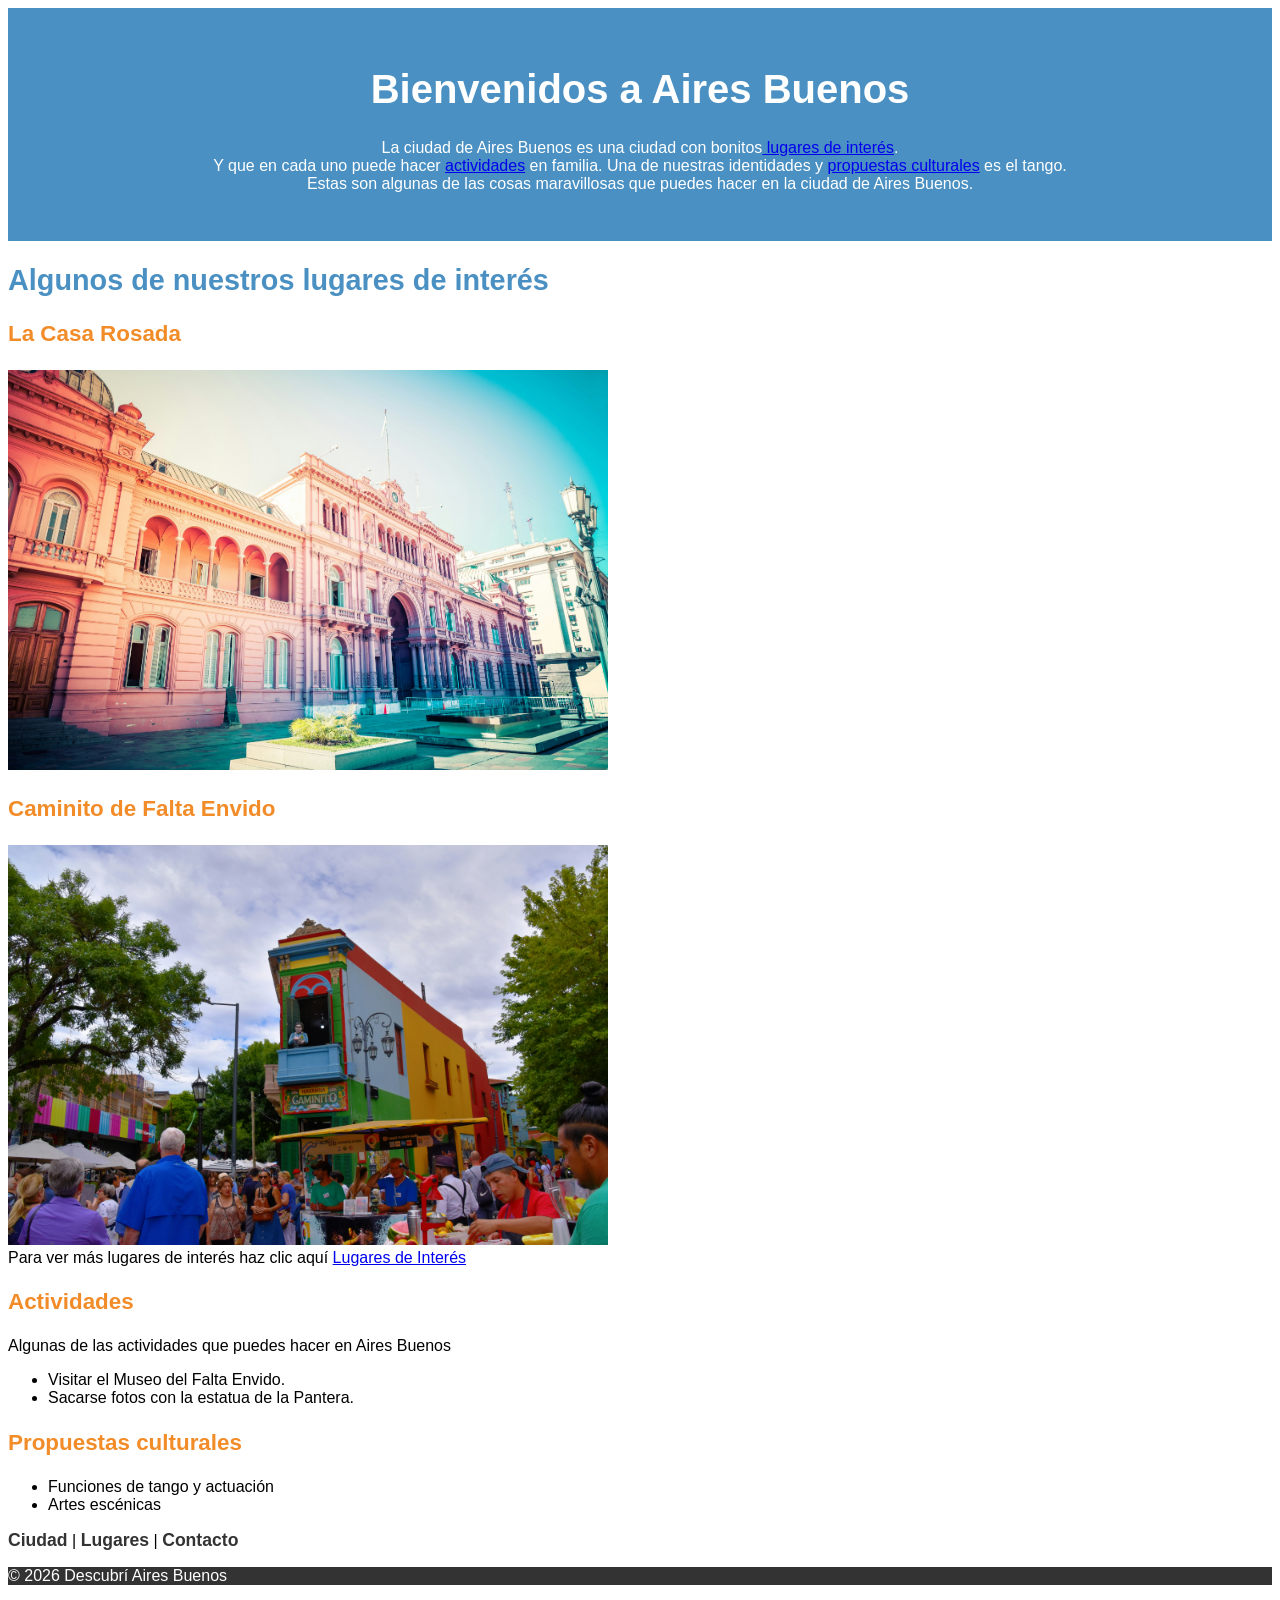
==== index.html @ daee20b0 "refactor: archivo estilos se mueve a carpeta css" ====
<!DOCTYPE html>
<html lang="es">
    <head>
        <meta charset="UTF-8">
        <meta name="viewport" content="width=device-width, initial-scale=1.0">
        <link rel="stylesheet" href="estilos.css"> <!-- estilos -->
        <title>Página de inicio de la ciudad Aires Buenos</title>
    </head>
    <body>
        <header>
            <h1><strong>Bienvenidos</strong> a Aires Buenos</h1>
            
            <p>La ciudad de Aires Buenos es una ciudad con bonitos<a href="#lugares-de-interés"> lugares de interés</a>.
                <br>Y que en cada uno puede hacer <a href="#actividades">actividades</a> en familia. 
                Una de nuestras identidades y <a href="#propuestas-culturales"> propuestas culturales</a> es el tango.
                <br>Estas son algunas de las cosas maravillosas que puedes hacer en la ciudad de Aires Buenos.
                </p>
        </header>
        <main>
            <section id="lugares-de-interés">
                <h2>Algunos de nuestros lugares de interés</h2>
                <h3>La Casa Rosada</h3>
                <img src="img/casa_rosada.jpg" alt="Casa Rosada de la Pantera Rosa" width="600" height="400">
                <h3>Caminito de Falta Envido</h3>
                <img src="img/caminito.jpg" alt="Caminito del Falta Envido" width="600" height="400">
                <aside>Para ver más lugares de interés haz clic aquí <a href="lugares.html">Lugares de Interés</a></aside>
            </section>

            <section id="actividades">
                <h3>Actividades</h3>
                <p>Algunas de las actividades que puedes hacer en Aires Buenos</p>
                <ul>
                    <li>Visitar el Museo del Falta Envido.</li>
                    <li>Sacarse fotos con la estatua de la Pantera.</li>
                </ul>
            </section> 
            <section id="propuestas-culturales">
                <h3>Propuestas culturales</h3>
                <ul>
                <li>Funciones de tango y actuación</li>
                <li>Artes escénicas</li>
                </ul>
            </section>

        </main>

            <nav> 
                <p>
                    <a href="ciudad.html">Ciudad</a> |
                    <a href="lugares.html">Lugares</a> |
                    <a href="contacto.html">Contacto</a> 
                </p>
            </nav>
            
            <footer> 
                <p>
                    &copy; 2026 Descubrí Aires Buenos
                </p> 
            </footer>
        
    </body>
</html>
---- estilos.css ----
/* ------ ESTILO BODY ------ */

body {
    font-family: Arial, sans-serif;
    font-size: 1rem;
}

/* ------ ENCABEZADO ------ */

header {
    background-color: #4A90C2;
    color: white;
    text-align: center;
    padding: 2rem;
}

/* ------ PIE DE PÁGINA ------ */

footer {
    background-color: #333333;
    color: white;
}

/* ------ TÍTULOS ------ */

h1 {
    font-size: 2.5rem;
    color: white;
}

h2 {
    font-size: 1.8rem;
    color: #4A90C2;
}

h3 {
    font-size: 1.4rem;
    color: #F28C28;
}

h4 {
    font-size: 1.1rem;
    color: #333333;
}

/* ------ NAVEGACION ------ */

nav a {
    color: #333333;
    text-decoration: none;
    font-weight: 600;
    font-size: 1.1rem;

}

a:hover {
    color: #F28C28;
}
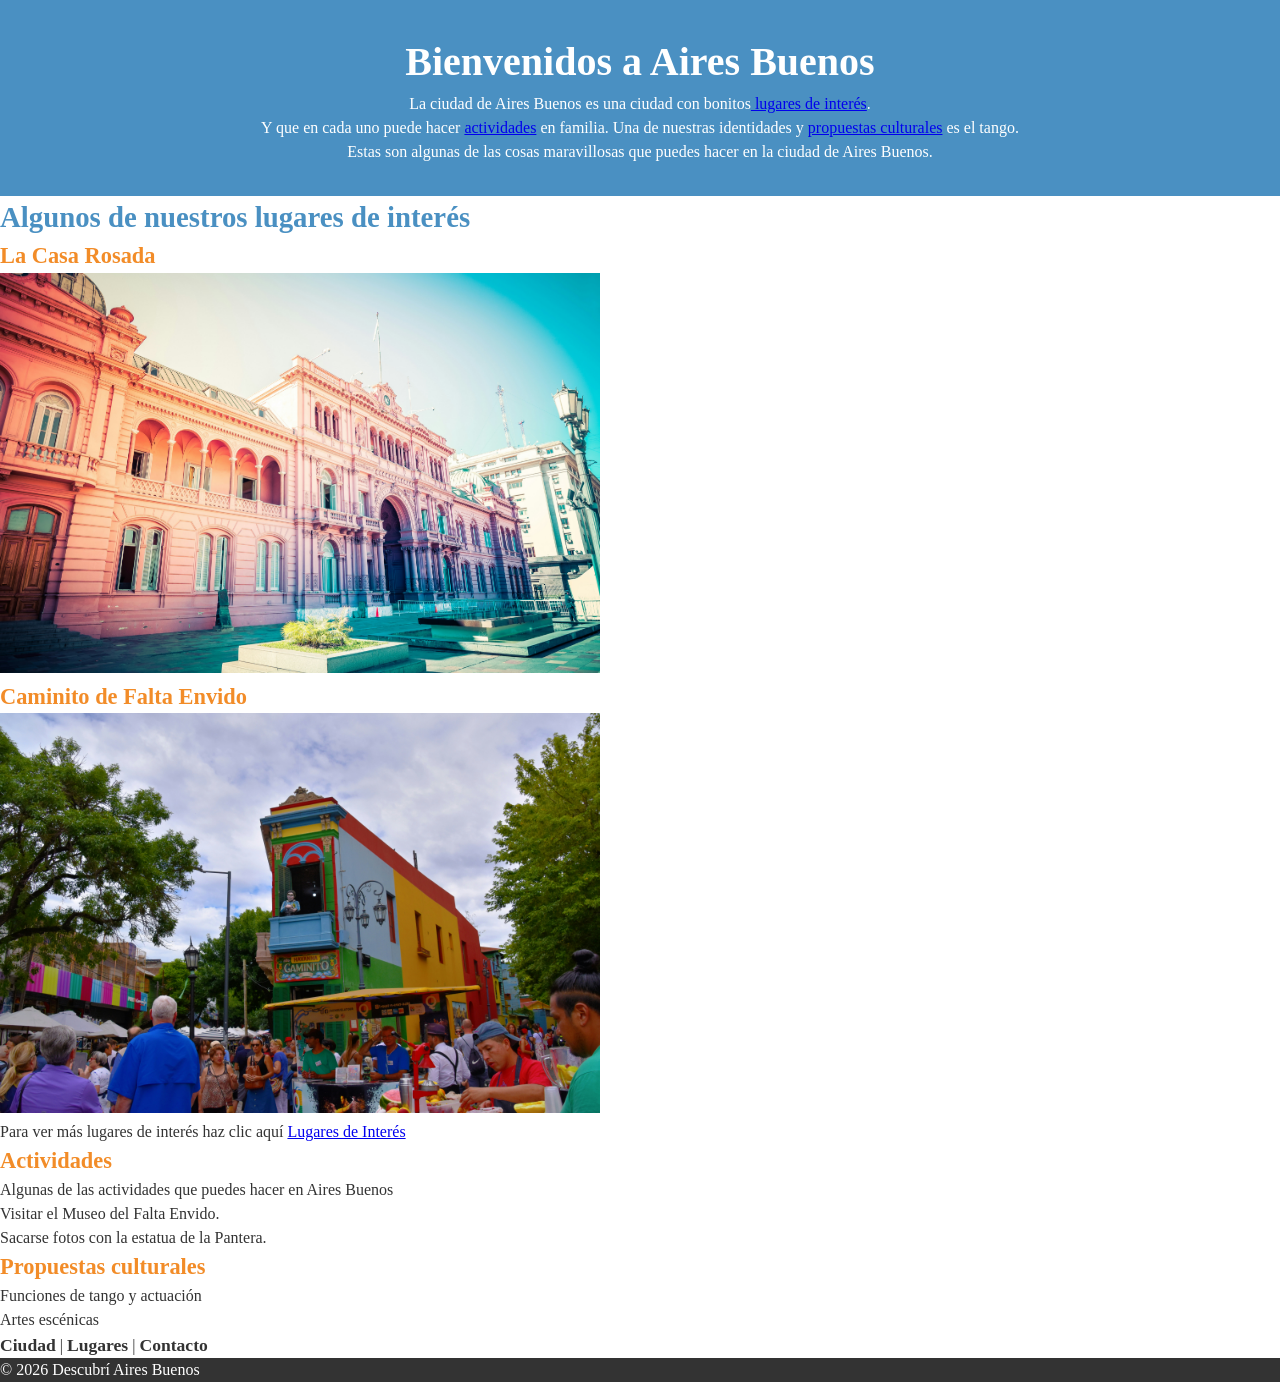
==== commit 3d4c7d75: "feat: se agrego raiz y su variables, margin y se agrego cosas al body" ====
--- a/index.html
+++ b/index.html
@@ -3,8 +3,9 @@
     <head>
         <meta charset="UTF-8">
         <meta name="viewport" content="width=device-width, initial-scale=1.0">
-        <link rel="stylesheet" href="estilos.css"> <!-- estilos -->
+        <link rel="stylesheet" href="css/estilos.css"> <!-- estilos -->
         <title>Página de inicio de la ciudad Aires Buenos</title>
+
     </head>
     <body>
         <header>
--- a/css/estilos.css
+++ b/css/estilos.css
@@ -0,0 +1,73 @@
+/* ------ ESTILO BODY ------ */
+
+body {
+    font-family:var(--fuente);
+    font-size: 1rem;
+    background-color:white;
+    color: #333333;
+    line-height: 1.5;
+}
+
+/* ------ ENCABEZADO ------ */
+
+header {
+    background-color: #4A90C2;
+    color: white;
+    text-align: center;
+    padding: 2rem;
+}
+
+/* ------ PIE DE PÁGINA ------ */
+
+footer {
+    background-color: #333333;
+    color: white;
+}
+
+/* ------ TÍTULOS ------ */
+
+h1 {
+    font-size: 2.5rem;
+    color: white;
+}
+
+h2 {
+    font-size: 1.8rem;
+    color: #4A90C2;
+}
+
+h3 {
+    font-size: 1.4rem;
+    color: #F28C28;
+}
+
+h4 {
+    font-size: 1.1rem;
+    color: #333333;
+}
+
+/* ------ NAVEGACION ------ */
+
+nav a {
+    color: #333333;
+    text-decoration: none;
+    font-weight: 600;
+    font-size: 1.1rem;
+
+}
+
+a:hover {
+    color: #F28C28;
+}
+root {
+--titulos:#4A90c2;
+--fondo-del-footer:#333333;
+--texto-header-y-footer:#FFFFFF;
+--acento:#F6E7A1;
+--fuente: Arial, sans-serif;
+}
+* {
+margin:0;
+padding:0;
+box-sizing:border-box;
+}
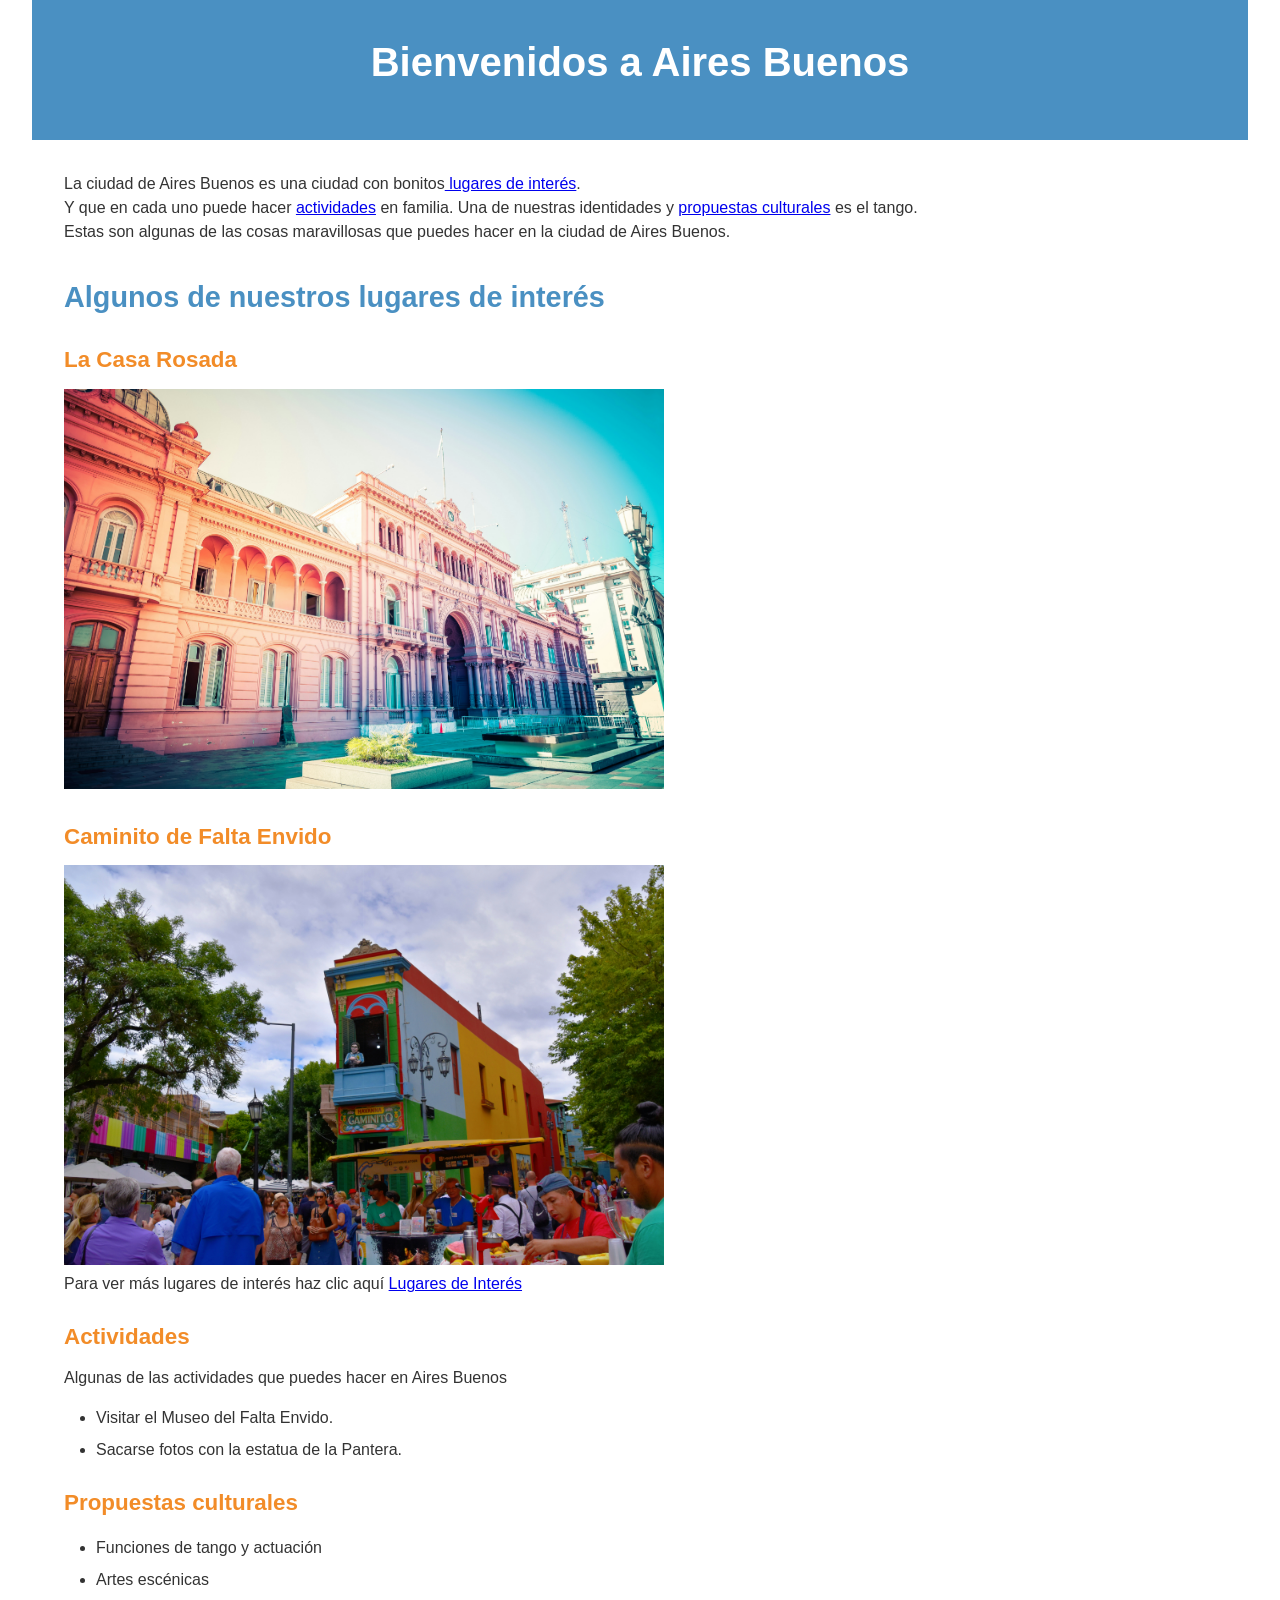
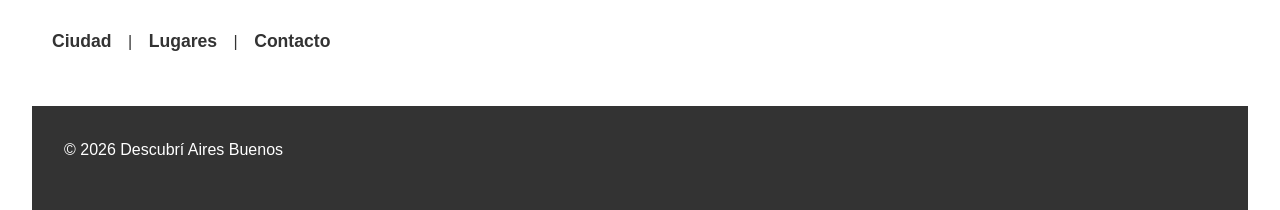
==== commit 474dc86c: "fix: correccion del header en index. Mejora espaciado de listas en el css" ====
--- a/index.html
+++ b/index.html
@@ -10,14 +10,14 @@
     <body>
         <header>
             <h1><strong>Bienvenidos</strong> a Aires Buenos</h1>
-            
+        </header>
+        <main>
             <p>La ciudad de Aires Buenos es una ciudad con bonitos<a href="#lugares-de-interés"> lugares de interés</a>.
                 <br>Y que en cada uno puede hacer <a href="#actividades">actividades</a> en familia. 
                 Una de nuestras identidades y <a href="#propuestas-culturales"> propuestas culturales</a> es el tango.
                 <br>Estas son algunas de las cosas maravillosas que puedes hacer en la ciudad de Aires Buenos.
-                </p>
-        </header>
-        <main>
+            </p>
+
             <section id="lugares-de-interés">
                 <h2>Algunos de nuestros lugares de interés</h2>
                 <h3>La Casa Rosada</h3>
@@ -38,8 +38,8 @@
             <section id="propuestas-culturales">
                 <h3>Propuestas culturales</h3>
                 <ul>
-                <li>Funciones de tango y actuación</li>
-                <li>Artes escénicas</li>
+                    <li>Funciones de tango y actuación</li>
+                    <li>Artes escénicas</li>
                 </ul>
             </section>
 
--- a/css/estilos.css
+++ b/css/estilos.css
@@ -1,73 +1,116 @@
+
+/* ------ PARRAFO ------ */
+p {
+    margin-bottom: 1rem;
+}
+
+
 /* ------ ESTILO BODY ------ */
-
 body {
-    font-family:var(--fuente);
+    font-family: var(--fuente);
     font-size: 1rem;
     background-color:white;
     color: #333333;
     line-height: 1.5;
+    padding: 0 2rem;
+}
+
+/* ------ MAIN ------ */
+main {
+    margin-top: 2rem;
+    padding: 0 2rem;
 }
 
 /* ------ ENCABEZADO ------ */
-
 header {
-    background-color: #4A90C2;
-    color: white;
+    background-color: var(--titulos);
+    color: var(--texto-header-y-footer);
     text-align: center;
     padding: 2rem;
 }
 
+header h1 {
+    margin-bottom: 1rem;
+}
+
 /* ------ PIE DE PÁGINA ------ */
-
 footer {
-    background-color: #333333;
-    color: white;
+    background-color: var(--fondo-del-footer);
+    color: var(--texto-header-y-footer);
+    padding: 2rem;
+    margin-top: 2rem;
 }
 
 /* ------ TÍTULOS ------ */
-
 h1 {
     font-size: 2.5rem;
-    color: white;
+    color: var(--texto-header-y-footer);
+    margin-bottom: 1rem;
 }
 
 h2 {
     font-size: 1.8rem;
-    color: #4A90C2;
+    color: var(--titulos);
+    margin-top: 2rem;
+    margin-bottom: 1rem;
 }
 
 h3 {
     font-size: 1.4rem;
-    color: #F28C28;
+    color: var(--acento);
+    margin-top: 1.5rem;
+    margin-bottom: 0.75rem;
 }
 
 h4 {
     font-size: 1.1rem;
     color: #333333;
+    margin-top: 1rem;
+    margin-bottom: 0.5rem;
 }
 
 /* ------ NAVEGACION ------ */
+nav {
+    padding: 0.25rem 0.5rem;
+    margin-top: 2rem;
+}
 
 nav a {
     color: #333333;
     text-decoration: none;
     font-weight: 600;
     font-size: 1.1rem;
+    margin: 0 0.75rem;
 
 }
 
 a:hover {
-    color: #F28C28;
+    color: var(--acento);
 }
-root {
---titulos:#4A90c2;
---fondo-del-footer:#333333;
---texto-header-y-footer:#FFFFFF;
---acento:#F6E7A1;
---fuente: Arial, sans-serif;
+
+/* ------ RAIZ ------ */
+:root {
+    --titulos:#4A90c2;
+    --fondo-del-footer:#333333;
+    --texto-header-y-footer:#FFFFFF;
+    --acento:#F28C28;
+    --fuente: Arial, sans-serif;
 }
+
+/* ------ TAMAÑOS ------ */
 * {
-margin:0;
-padding:0;
-box-sizing:border-box;
+    margin:0;
+    padding:0;
+    box-sizing:border-box;
 }
+
+/* ------ LISTAS ------ */
+ul {
+    margin-top: 1rem;
+    margin-bottom: 1rem;
+    padding-left: 2rem;
+}
+
+li {
+    margin-bottom: 0.5rem;
+}
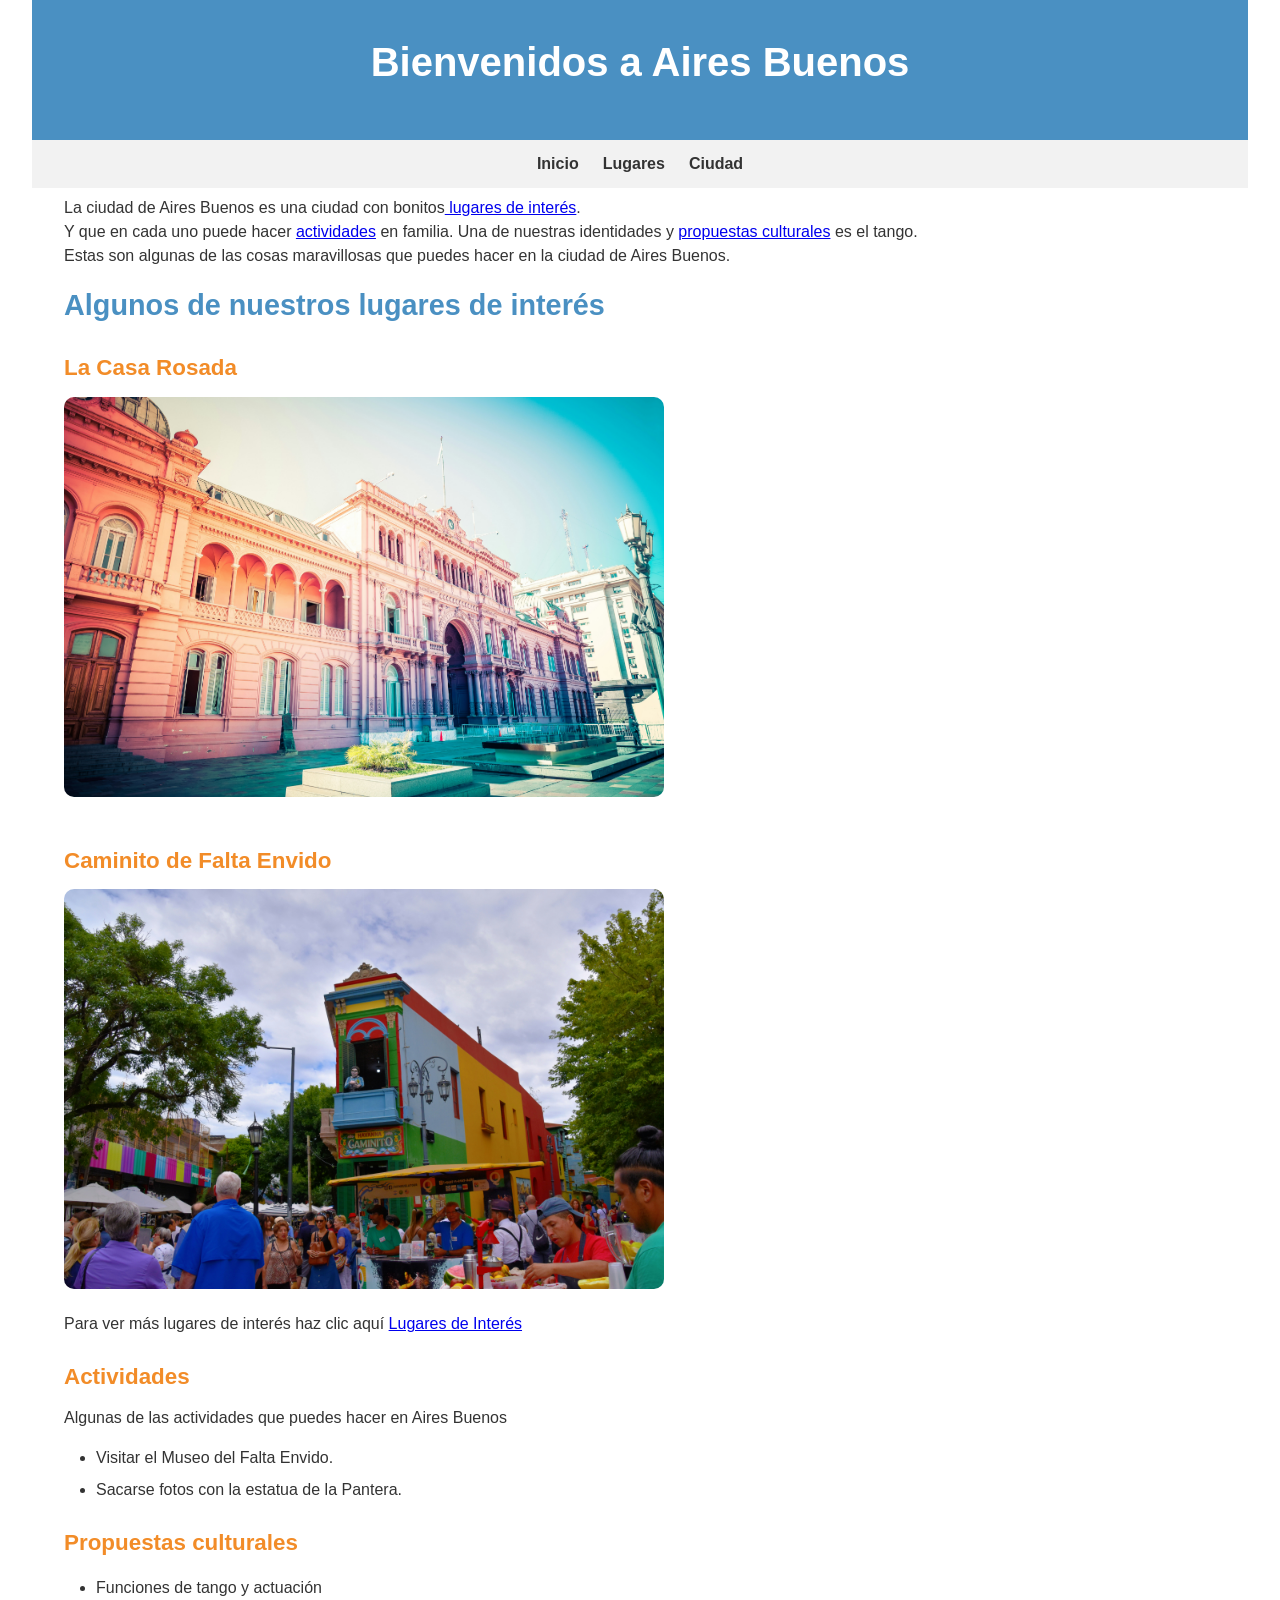
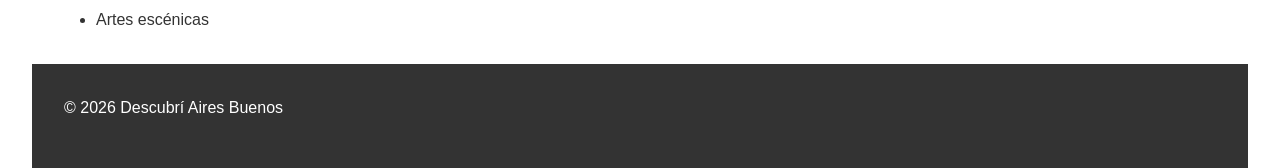
==== commit 8c8e8e14: "fix: posicion, estilo y espacio de los nav en cada pagina" ====
--- a/index.html
+++ b/index.html
@@ -11,6 +11,13 @@
         <header>
             <h1><strong>Bienvenidos</strong> a Aires Buenos</h1>
         </header>
+
+        <nav> 
+                <a href="index.html">Inicio</a> 
+                <a href="lugares.html">Lugares</a> 
+                <a href="ciudad.html">Ciudad</a> 
+        </nav>
+
         <main>
             <p>La ciudad de Aires Buenos es una ciudad con bonitos<a href="#lugares-de-interés"> lugares de interés</a>.
                 <br>Y que en cada uno puede hacer <a href="#actividades">actividades</a> en familia. 
@@ -44,14 +51,6 @@
             </section>
 
         </main>
-
-            <nav> 
-                <p>
-                    <a href="ciudad.html">Ciudad</a> |
-                    <a href="lugares.html">Lugares</a> |
-                    <a href="contacto.html">Contacto</a> 
-                </p>
-            </nav>
             
             <footer> 
                 <p>
--- a/css/estilos.css
+++ b/css/estilos.css
@@ -1,93 +1,3 @@
-
-/* ------ PARRAFO ------ */
-p {
-    margin-bottom: 1rem;
-}
-
-
-/* ------ ESTILO BODY ------ */
-body {
-    font-family: var(--fuente);
-    font-size: 1rem;
-    background-color:white;
-    color: #333333;
-    line-height: 1.5;
-    padding: 0 2rem;
-}
-
-/* ------ MAIN ------ */
-main {
-    margin-top: 2rem;
-    padding: 0 2rem;
-}
-
-/* ------ ENCABEZADO ------ */
-header {
-    background-color: var(--titulos);
-    color: var(--texto-header-y-footer);
-    text-align: center;
-    padding: 2rem;
-}
-
-header h1 {
-    margin-bottom: 1rem;
-}
-
-/* ------ PIE DE PÁGINA ------ */
-footer {
-    background-color: var(--fondo-del-footer);
-    color: var(--texto-header-y-footer);
-    padding: 2rem;
-    margin-top: 2rem;
-}
-
-/* ------ TÍTULOS ------ */
-h1 {
-    font-size: 2.5rem;
-    color: var(--texto-header-y-footer);
-    margin-bottom: 1rem;
-}
-
-h2 {
-    font-size: 1.8rem;
-    color: var(--titulos);
-    margin-top: 2rem;
-    margin-bottom: 1rem;
-}
-
-h3 {
-    font-size: 1.4rem;
-    color: var(--acento);
-    margin-top: 1.5rem;
-    margin-bottom: 0.75rem;
-}
-
-h4 {
-    font-size: 1.1rem;
-    color: #333333;
-    margin-top: 1rem;
-    margin-bottom: 0.5rem;
-}
-
-/* ------ NAVEGACION ------ */
-nav {
-    padding: 0.25rem 0.5rem;
-    margin-top: 2rem;
-}
-
-nav a {
-    color: #333333;
-    text-decoration: none;
-    font-weight: 600;
-    font-size: 1.1rem;
-    margin: 0 0.75rem;
-
-}
-
-a:hover {
-    color: var(--acento);
-}
-
 /* ------ RAIZ ------ */
 :root {
     --titulos:#4A90c2;
@@ -104,6 +14,99 @@
     box-sizing:border-box;
 }
 
+/* ------ ESTILO BODY ------ */
+body {
+    font-family: var(--fuente);
+    font-size: 1rem;
+    background-color:white;
+    color: #333333;
+    line-height: 1.5;
+    padding: 0 2rem;
+}
+
+/* ------ PARRAFO ------ */
+p {
+    margin-bottom: 1rem;
+}
+
+/* ------ TÍTULOS ------ */
+h1 {
+    font-size: 2.5rem;
+    color: var(--texto-header-y-footer);
+    margin-bottom: 1rem;
+}
+
+h2 {
+    font-size: 1.8rem;
+    color: var(--titulos);
+    margin-top: 1rem;
+    margin-bottom: 1rem;
+}
+
+h3 {
+    font-size: 1.4rem;
+    color: var(--acento);
+    margin-top: 1.5rem;
+    margin-bottom: 0.75rem;
+}
+
+h4 {
+    font-size: 1.1rem;
+    color: #333333;
+    margin-top: 1rem;
+    margin-bottom: 0.5rem;
+}
+
+/* ------ ENCABEZADO ------ */
+header {
+    background-color: var(--titulos);
+    color: var(--texto-header-y-footer);
+    text-align: center;
+    padding: 2rem;
+}
+
+header h1 {
+    margin-bottom: 1rem;
+}
+
+/* ------ MAIN ------ */
+main {
+    margin-top: 0.5rem;
+    padding: 0 2rem;
+}
+
+/* ------ PIE DE PÁGINA ------ */
+footer {
+    background-color: var(--fondo-del-footer);
+    color: var(--texto-header-y-footer);
+    padding: 2rem;
+    margin-top: 2rem;
+}
+
+/* ------ NAVEGACION ------ */
+nav {
+    display: flex;
+    justify-content: center;
+    padding: 0.75rem;
+    margin-top: 0;
+    flex-wrap: wrap;
+    gap: 1.5rem;
+    background-color: #f2f2f2;
+}
+
+nav a {
+    color: #333333;
+    text-decoration: none;
+    font-weight: 600;
+    font-size: 1rem;
+    margin: 0;
+
+}
+
+a:hover {
+    color: var(--acento);
+}
+
 /* ------ LISTAS ------ */
 ul {
     margin-top: 1rem;
@@ -114,3 +117,104 @@
 li {
     margin-bottom: 0.5rem;
 }
+
+/* ------ IMAGENES ------ */
+.imagen {
+    display: block;
+    margin: 0 auto;
+}
+
+img {
+    max-width: 100%;
+    height: auto;
+    border-radius: 10px;
+    margin-bottom: 1rem;
+}
+
+/* ------ FORMULARIO ------ */
+
+/* ------ Titulo ------ */
+main h1 {
+    color: var(--titulos);
+}
+
+form {
+    max-width: 600px;
+    margin: 2rem auto;
+    padding: 2rem;
+    border: 1px solid #DDDDDD;
+    border-radius: 10px;
+}
+
+/* ------ Campos form ------ */
+form label {
+    font-weight: 600;
+}
+
+form input, form select, form textarea {
+    width: 100%;
+    padding: 0.75rem;
+    font-family: var(--fuente);
+    font-size: 1rem;
+    color: #333333;
+    border: 1px solid #CCCCCC;
+    border-radius: 5px;
+}
+
+form input:focus, form select:focus, form textarea:focus {
+    outline: 1px solid var(--titulos);
+    border-color: var(--titulos);
+}
+
+form button {
+    padding: 0.75rem 1.5rem;
+    font-family: var(--fuente);
+    font-size: 1rem;
+    font-weight: 600;
+    color: var(--texto-header-y-footer);
+    background-color: var(--titulos);
+    border: none;
+    border-radius: 5px;
+    cursor: pointer;
+}
+
+form button:hover {
+    background-color: var(--acento);
+}
+
+/* ------ FLEX-BOX ------ */
+
+/* ------ Tarjetas Lugares ------ */
+
+.lugares-flex {
+    display: flex;
+    flex-wrap: wrap;
+    gap: 1.5rem;
+}
+
+.lugares-flex article {
+    flex: 1 1 300px;
+}
+
+/* ------ Opiniones ------ */
+.opiniones-flex {
+    display: flex;
+    flex-wrap: wrap;
+    gap: 1rem;
+}
+
+.opiniones-flex article{
+    flex: 1 1 250px;
+}
+
+/* ------ Ciudad ------ */
+
+.fundaciones-flex {
+    display: flex;
+    flex-wrap: wrap;
+    gap: 1.5rem;
+}
+
+.fundaciones-item {
+    flex: 1 1 300px;
+}
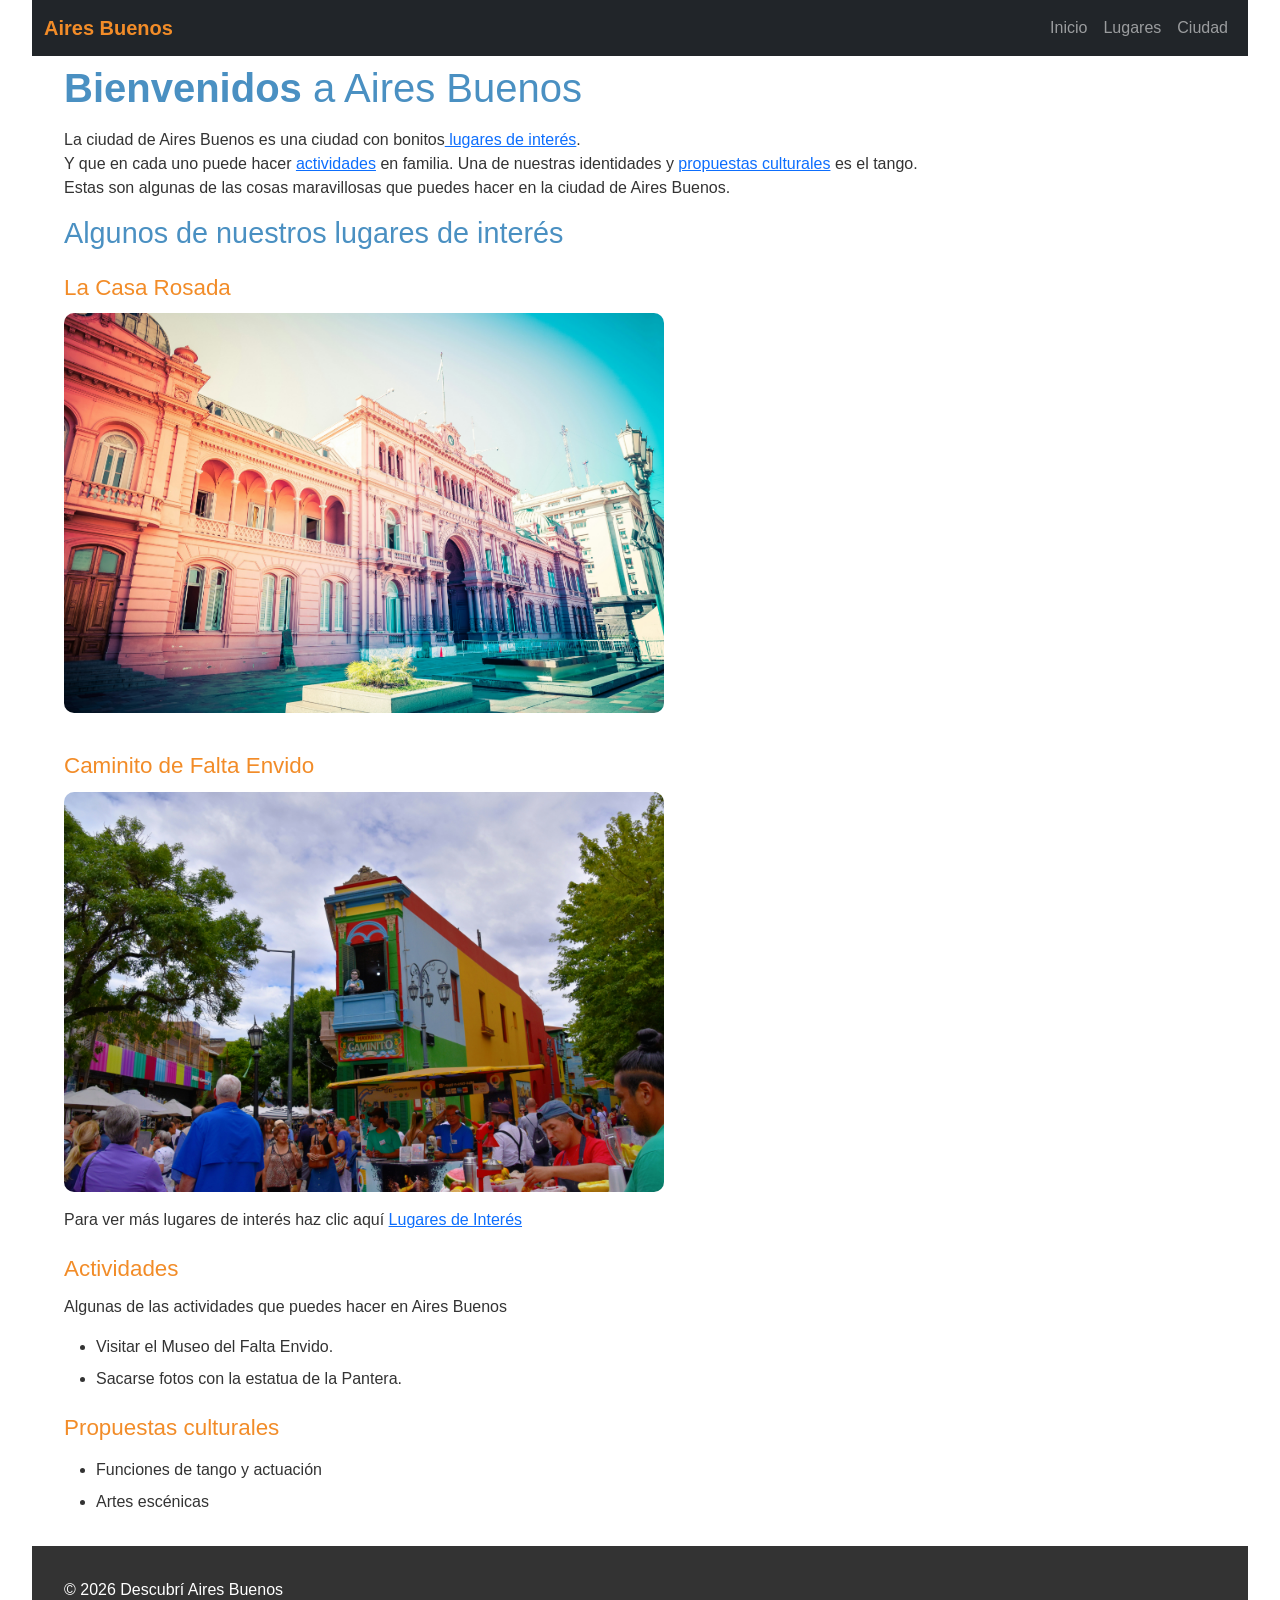
==== commit e5b680bb: "feat:se agrego boostrap y mas estilos en el css .fix: se soluciono un problema que hacia que el fond" ====
--- a/index.html
+++ b/index.html
@@ -3,22 +3,35 @@
     <head>
         <meta charset="UTF-8">
         <meta name="viewport" content="width=device-width, initial-scale=1.0">
+        <title>Página de inicio de la ciudad Aires Buenos</title>
+        <link href="https://cdn.jsdelivr.net/npm/bootstrap@5.3.3/dist/css/bootstrap.min.css" rel="stylesheet">
         <link rel="stylesheet" href="css/estilos.css"> <!-- estilos -->
-        <title>Página de inicio de la ciudad Aires Buenos</title>
-
+        <script src="https://cdn.jsdelivr.net/npm/bootstrap@5.3.3/dist/js/bootstrap.bundle.min.js"></script>     
     </head>
     <body>
-        <header>
-            <h1><strong>Bienvenidos</strong> a Aires Buenos</h1>
-        </header>
+<header class="navbar navbar-expand-lg navbar-dark bg-dark">
+    <div class="container-fluid">
+        <a class="navbar-brand" href="index.html">Aires Buenos</a>
 
-        <nav> 
-                <a href="index.html">Inicio</a> 
-                <a href="lugares.html">Lugares</a> 
-                <a href="ciudad.html">Ciudad</a> 
-        </nav>
+        <button class="navbar-toggler" type="button"
+                data-bs-toggle="collapse" data-bs-target="#menuPrincipal"
+                aria-controls="menuPrincipal" aria-expanded="false"
+                aria-label="Abrir menú">
+            <span class="navbar-toggler-icon"></span>
+        </button>
+
+        <div class="collapse navbar-collapse" id="menuPrincipal">
+            <ul class="navbar-nav ms-auto">
+                <li class="nav-item"><a class="nav-link" href="index.html">Inicio</a></li>
+                <li class="nav-item"><a class="nav-link" href="lugares.html">Lugares</a></li>
+                <li class="nav-item"><a class="nav-link" href="ciudad.html">Ciudad</a></li>
+            </ul>
+        </div>
+    </div>
+</header>
 
         <main>
+            <h1><strong>Bienvenidos</strong> a Aires Buenos</h1>
             <p>La ciudad de Aires Buenos es una ciudad con bonitos<a href="#lugares-de-interés"> lugares de interés</a>.
                 <br>Y que en cada uno puede hacer <a href="#actividades">actividades</a> en familia. 
                 Una de nuestras identidades y <a href="#propuestas-culturales"> propuestas culturales</a> es el tango.
@@ -57,6 +70,7 @@
                     &copy; 2026 Descubrí Aires Buenos
                 </p> 
             </footer>
+            
         
     </body>
 </html>
--- a/css/estilos.css
+++ b/css/estilos.css
@@ -63,6 +63,9 @@
     color: var(--texto-header-y-footer);
     text-align: center;
     padding: 2rem;
+    position: sticky;
+    top: 0;
+    z-index: 10;
 }
 
 header h1 {
@@ -73,6 +76,9 @@
 main {
     margin-top: 0.5rem;
     padding: 0 2rem;
+}
+main h1{
+    color:var(--titulos)
 }
 
 /* ------ PIE DE PÁGINA ------ */
@@ -99,10 +105,9 @@
     text-decoration: none;
     font-weight: 600;
     font-size: 1rem;
-    margin: 0;
-
-}
-
+    
+
+}
 a:hover {
     color: var(--acento);
 }
@@ -194,6 +199,7 @@
 
 .lugares-flex article {
     flex: 1 1 300px;
+    position: relative;
 }
 
 /* ------ Opiniones ------ */
@@ -206,7 +212,11 @@
 .opiniones-flex article{
     flex: 1 1 250px;
 }
-
+.lugares-flex .badge {
+    position: absolute;
+    top: 10px;
+    right: 10px;
+}
 /* ------ Ciudad ------ */
 
 .fundaciones-flex {
@@ -217,4 +227,84 @@
 
 .fundaciones-item {
     flex: 1 1 300px;
+}
+ /*------Hero------*/
+.hero {
+    position: relative;
+    overflow: hidden;
+    border-radius: 10px;
+    margin-top: 1rem;
+    margin-bottom: 1rem;
+}
+.hero img {
+    display: block;
+    width: 100%;
+    margin-bottom: 0;
+    border-radius: 0;
+}
+
+.hero-texto {
+    position: absolute;
+    bottom: 0;
+    left: 0;
+    right: 0;
+    padding: 1.5rem;
+    color: var(--texto-header-y-footer);
+    background: rgba(0, 0, 0, 0.5);
+}
+
+.hero-texto h2 {
+    color: var(--texto-header-y-footer);
+    margin: 0;
+}
+.badge {
+    position: absolute;
+    top: 10px;
+    right: 10px;
+}
+header.navbar {
+    position: sticky;
+    top: 0;
+    z-index: 1020;
+}
+.hero-texto h1 {
+    color: var(--texto-header-y-footer);
+    margin: 0;
+}
+/*------BOOSTRAP------*/
+.navbar-brand {
+    font-weight: 600;
+    color: var(--acento);
+} 
+.btn-primary {
+    background-color: var(--titulos);
+    border-color: var(--titulos);
+    font-family: var(--fuente);
+    transition: background-color 0.3s ease, transform 0.2s ease;
+}
+ 
+.btn-primary:hover {
+    background-color: var(--acento);
+    border-color: var(--acento);
+    transform: translateY(-2px);
+}
+ 
+.card {
+    transition: box-shadow 0.3s ease;
+}
+ 
+.card:hover {
+    box-shadow: 0 6px 16px rgba(0, 0, 0, 0.2);
+}
+ 
+.card-title {
+    color: var(--titulos);
+}
+ .navbar-nav {
+    margin-top: 0;
+    margin-bottom: 0;
+}
+
+.navbar-nav .nav-item {
+    margin-bottom: 0;
 }
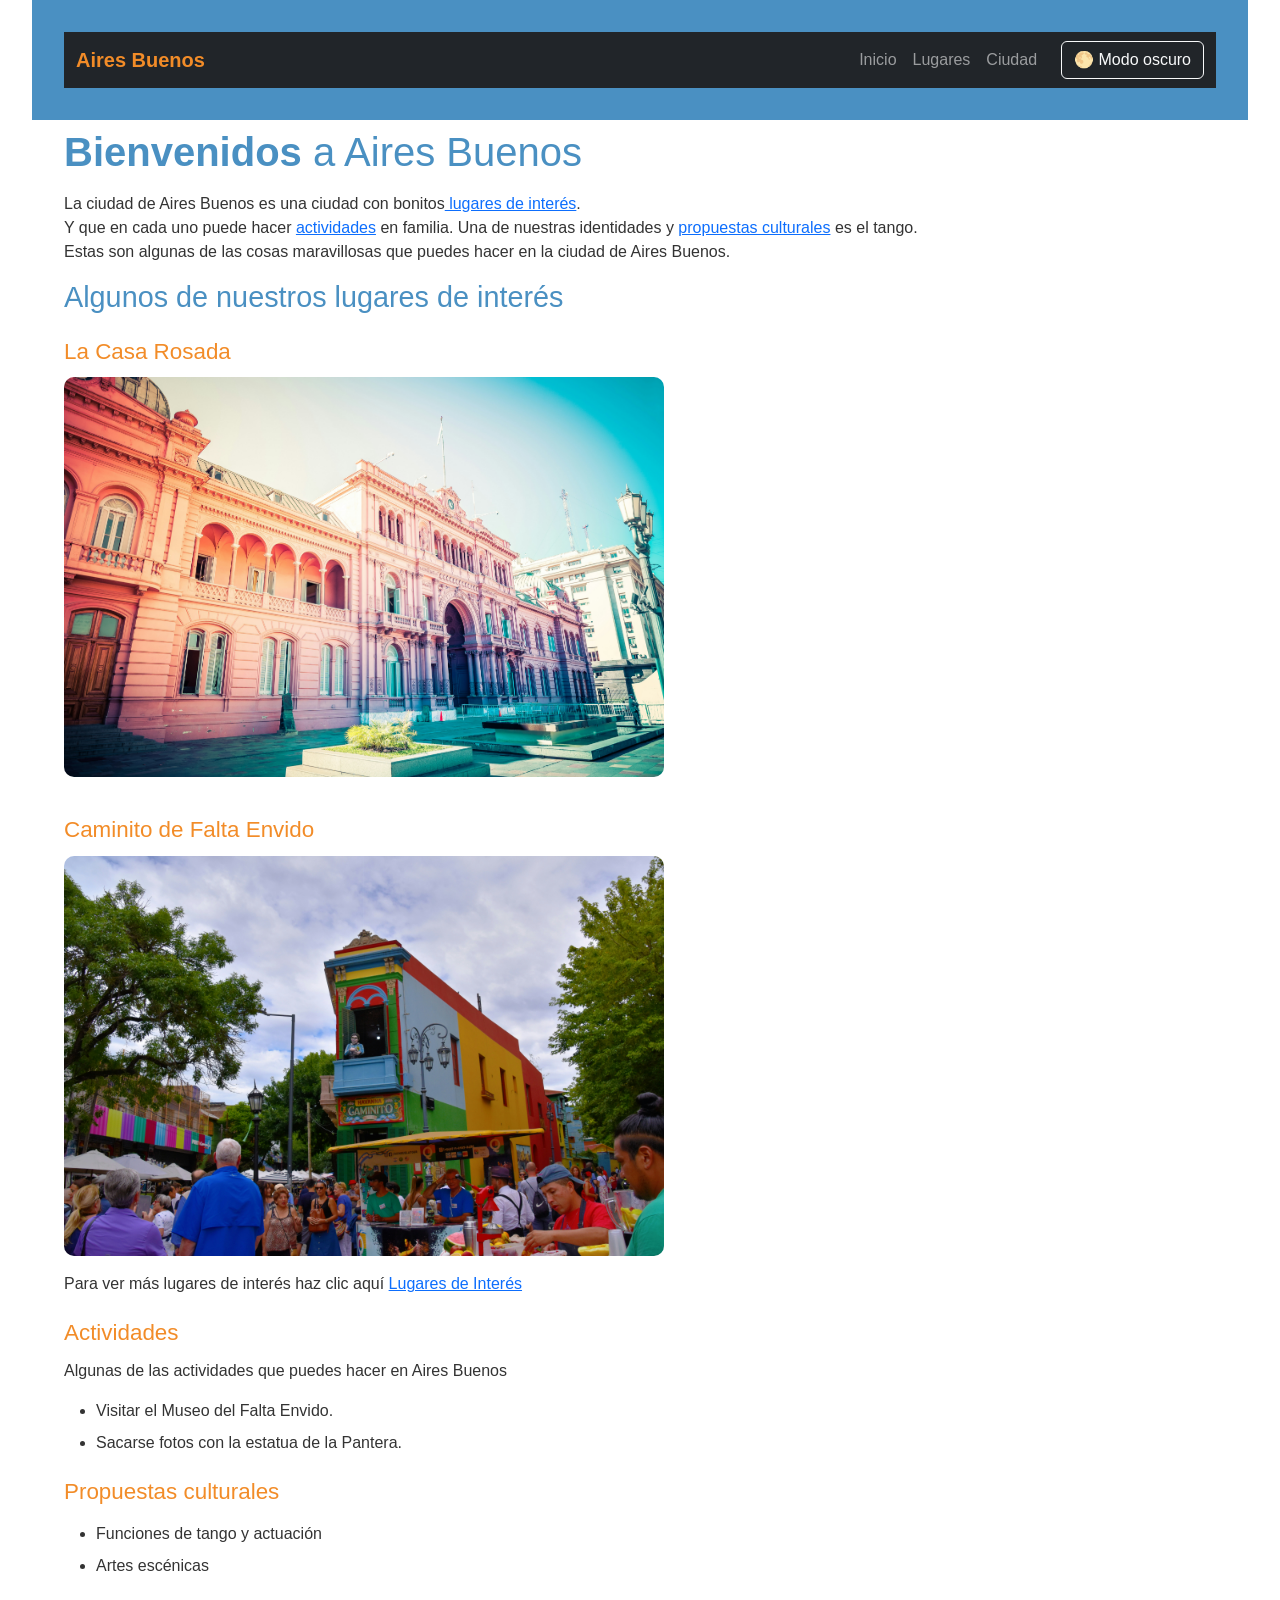
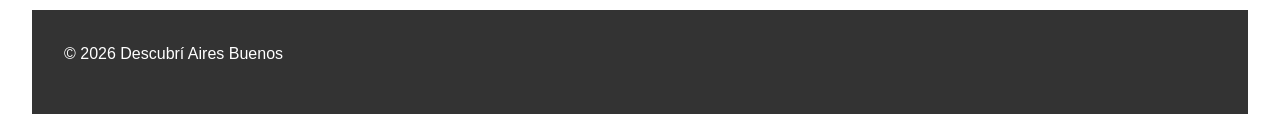
==== commit 747f45e9: "feat:se agrego boostrap a la seccion de contacto , modo oscuro en el archivo de javascript, y se agr" ====
--- a/index.html
+++ b/index.html
@@ -4,32 +4,34 @@
         <meta charset="UTF-8">
         <meta name="viewport" content="width=device-width, initial-scale=1.0">
         <title>Página de inicio de la ciudad Aires Buenos</title>
-        <link href="https://cdn.jsdelivr.net/npm/bootstrap@5.3.3/dist/css/bootstrap.min.css" rel="stylesheet">
-        <link rel="stylesheet" href="css/estilos.css"> <!-- estilos -->
-        <script src="https://cdn.jsdelivr.net/npm/bootstrap@5.3.3/dist/js/bootstrap.bundle.min.js"></script>     
+            <!-- Bootstrap CSS -->
+            <link href="https://cdn.jsdelivr.net/npm/bootstrap@5.3.3/dist/css/bootstrap.min.css"
+                rel="stylesheet">
+            <!-- CSS propio -->
+            <link rel="stylesheet" href="css/estilos.css">     
     </head>
     <body>
-<header class="navbar navbar-expand-lg navbar-dark bg-dark">
+<header>
+    <nav class="navbar navbar-expand-lg navbar-dark bg-dark">
     <div class="container-fluid">
         <a class="navbar-brand" href="index.html">Aires Buenos</a>
-
         <button class="navbar-toggler" type="button"
-                data-bs-toggle="collapse" data-bs-target="#menuPrincipal"
-                aria-controls="menuPrincipal" aria-expanded="false"
+                data-bs-toggle="collapse" data-bs-target="#navegacion"
+                aria-controls="navegacion" aria-expanded="false"
                 aria-label="Abrir menú">
             <span class="navbar-toggler-icon"></span>
         </button>
-
-        <div class="collapse navbar-collapse" id="menuPrincipal">
+        <div class="collapse navbar-collapse" id="navegacion">
             <ul class="navbar-nav ms-auto">
                 <li class="nav-item"><a class="nav-link" href="index.html">Inicio</a></li>
                 <li class="nav-item"><a class="nav-link" href="lugares.html">Lugares</a></li>
                 <li class="nav-item"><a class="nav-link" href="ciudad.html">Ciudad</a></li>
             </ul>
+            <button id="btn-modo" class="btn btn-outline-light ms-lg-3">🌕 Modo oscuro</button>
         </div>
     </div>
+    </nav>
 </header>
-
         <main>
             <h1><strong>Bienvenidos</strong> a Aires Buenos</h1>
             <p>La ciudad de Aires Buenos es una ciudad con bonitos<a href="#lugares-de-interés"> lugares de interés</a>.
@@ -71,6 +73,9 @@
                 </p> 
             </footer>
             
-        
-    </body>
+        <!-- Bootstrap JavaScript -->
+        <script src="https://cdn.jsdelivr.net/npm/bootstrap@5.3.3/dist/js/bootstrap.bundle.min.js"></script>
+        <!-- js propio -->
+         <script src="js/main.js"></script>
+         </body>
 </html>
--- a/css/estilos.css
+++ b/css/estilos.css
@@ -90,7 +90,9 @@
 }
 
 /* ------ NAVEGACION ------ */
-nav {
+
+/* Navegación tradicional */
+nav:not(.navbar) {
     display: flex;
     justify-content: center;
     padding: 0.75rem;
@@ -100,16 +102,46 @@
     background-color: #f2f2f2;
 }
 
-nav a {
+nav:not(.navbar) a {
     color: #333333;
     text-decoration: none;
     font-weight: 600;
     font-size: 1rem;
-    
-
-}
-a:hover {
+}
+
+/* Navbar Bootstrap personalizada */
+.navbar-aires {
+    background-color: #f2f2f2;
+    padding: 0.75rem;
+}
+
+.navbar-aires .navbar-brand {
+    color: var(--titulos);
+    font-weight: 600;
+    font-size: 1.2rem;
+}
+
+/* Enlaces */
+.navbar-aires .nav-link {
+    color: #333333;
+    font-weight: 600;
+    font-size: 1rem;
+    transition: color 0.3s ease;
+}
+
+/* hover */
+.navbar-aires .nav-link:hover {
     color: var(--acento);
+}
+
+/* Boton hamburguesa */
+.navbar-aires .navbar-toggler {
+    border-color: var(--titulos);
+}
+
+/* Icono hamburguesa */
+.navbar-aires .navbar-toggler-icon {
+    filter: none;
 }
 
 /* ------ LISTAS ------ */
@@ -307,4 +339,40 @@
 
 .navbar-nav .nav-item {
     margin-bottom: 0;
+}
+.btn-telefono {
+  background-color:var(--titulos);
+  border-color:var(--titulos);
+  border-radius: 50px;
+  box-shadow: 0 4px 12px rgba(0, 0, 0, 0.3);
+  z-index: 1030;
+  color:white
+}
+.btn-ubicacion {
+  background-color:var(--titulos);
+  border-color:var(--titulos);
+  border-radius: 50px;
+  box-shadow: 0 4px 12px rgba(0, 0, 0, 0.3);
+  z-index: 1030;
+  color:white
+}
+.btn-correo{
+  background-color:var(--titulos);
+  border-color:var(--titulos);
+  border-radius: 50px;
+  box-shadow: 0 4px 12px rgba(0, 0, 0, 0.3);
+  z-index: 1030;
+  color:white
+}
+.btn-social{
+    background-color:var(--titulos);
+  border-color:var(--titulos);
+  border-radius: 50px;
+  box-shadow: 0 4px 12px rgba(0, 0, 0, 0.3);
+  z-index: 1030;
+  color:white  
+}
+body.oscuro {
+ background-color: #1a1a1a;
+ color: #f5f5f5;
 }
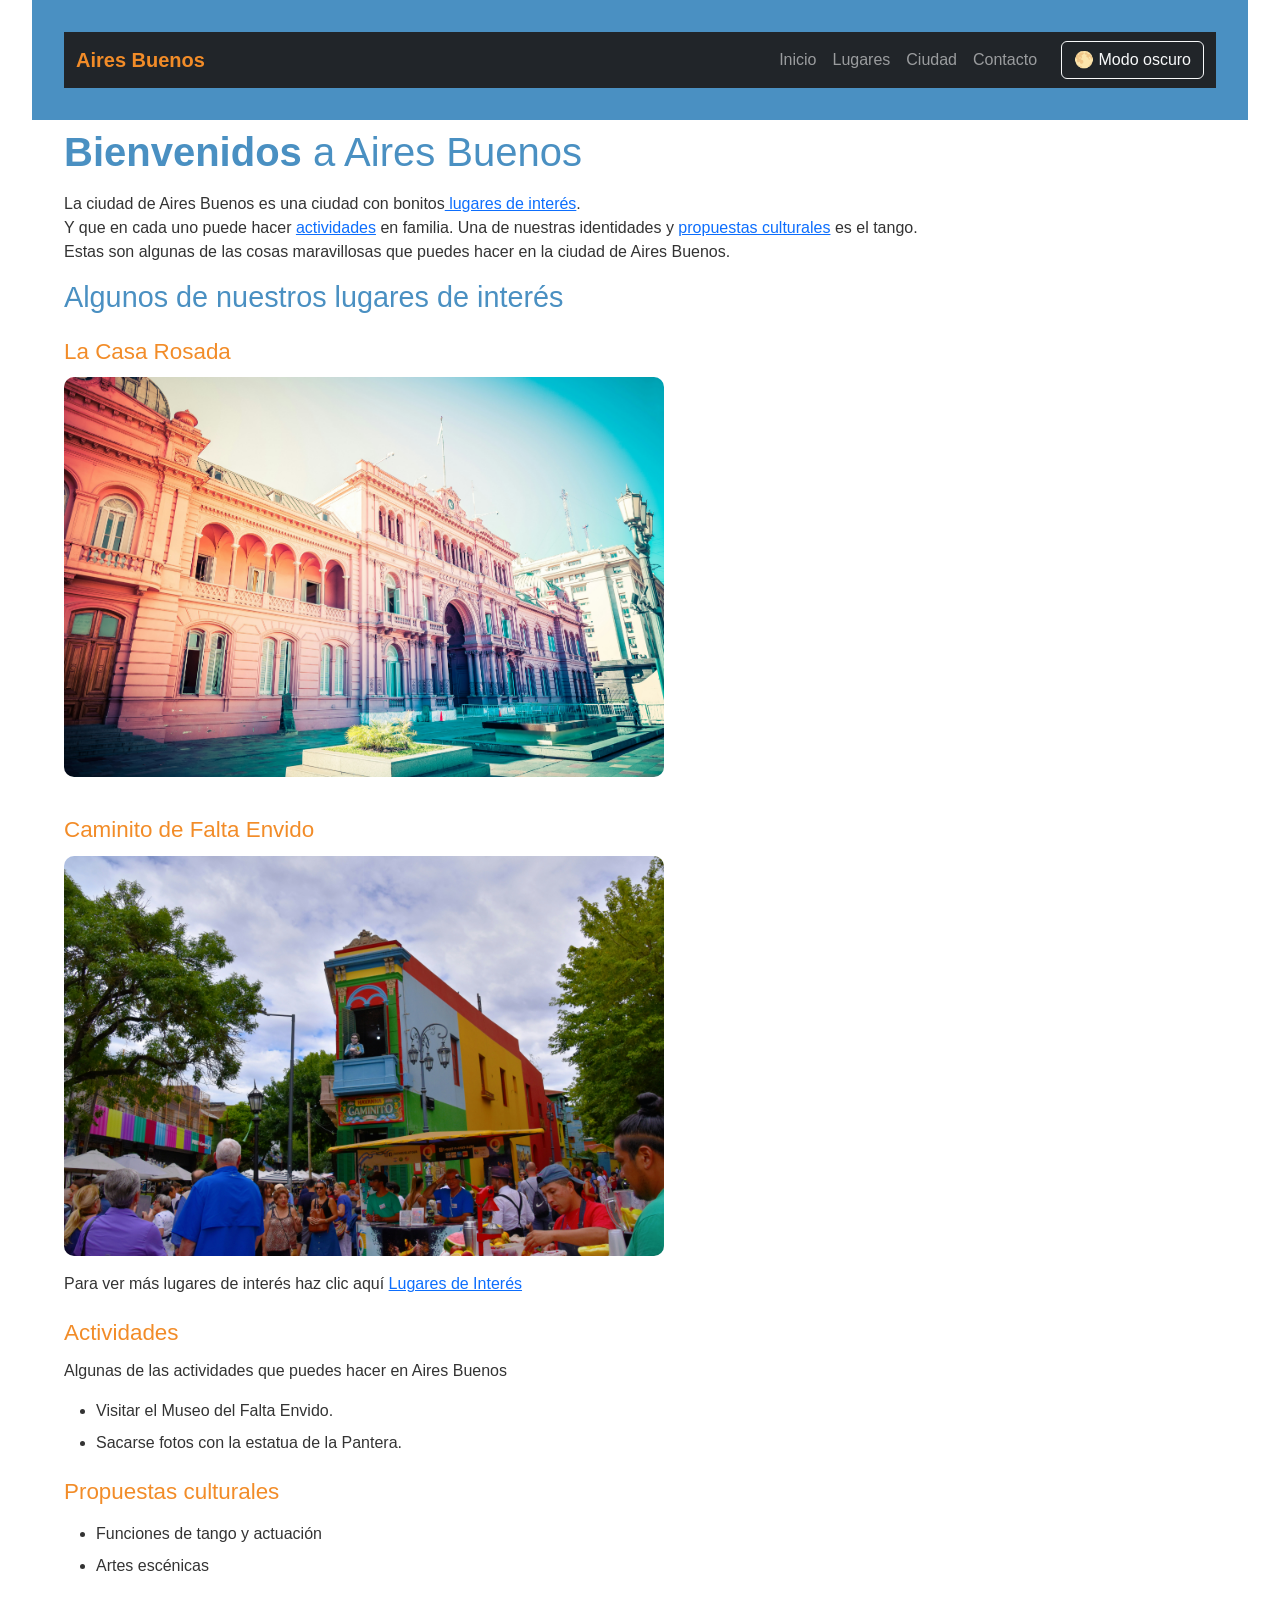
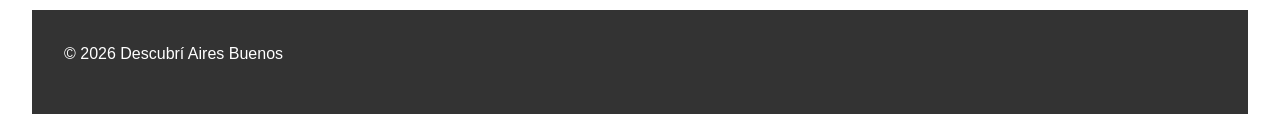
==== commit 943d5ce1: "feat:se agrego contacto en el index . fix:se arreglo errores de css y estilos de boostrap en la pagi" ====
--- a/index.html
+++ b/index.html
@@ -26,6 +26,7 @@
                 <li class="nav-item"><a class="nav-link" href="index.html">Inicio</a></li>
                 <li class="nav-item"><a class="nav-link" href="lugares.html">Lugares</a></li>
                 <li class="nav-item"><a class="nav-link" href="ciudad.html">Ciudad</a></li>
+                <li class="nav-item"><a class="nav-link" href="contacto.html">Contacto</a></li>
             </ul>
             <button id="btn-modo" class="btn btn-outline-light ms-lg-3">🌕 Modo oscuro</button>
         </div>
--- a/css/estilos.css
+++ b/css/estilos.css
@@ -171,9 +171,6 @@
 /* ------ FORMULARIO ------ */
 
 /* ------ Titulo ------ */
-main h1 {
-    color: var(--titulos);
-}
 
 form {
     max-width: 600px;
@@ -365,7 +362,7 @@
   color:white
 }
 .btn-social{
-    background-color:var(--titulos);
+  background-color:var(--titulos);
   border-color:var(--titulos);
   border-radius: 50px;
   box-shadow: 0 4px 12px rgba(0, 0, 0, 0.3);
